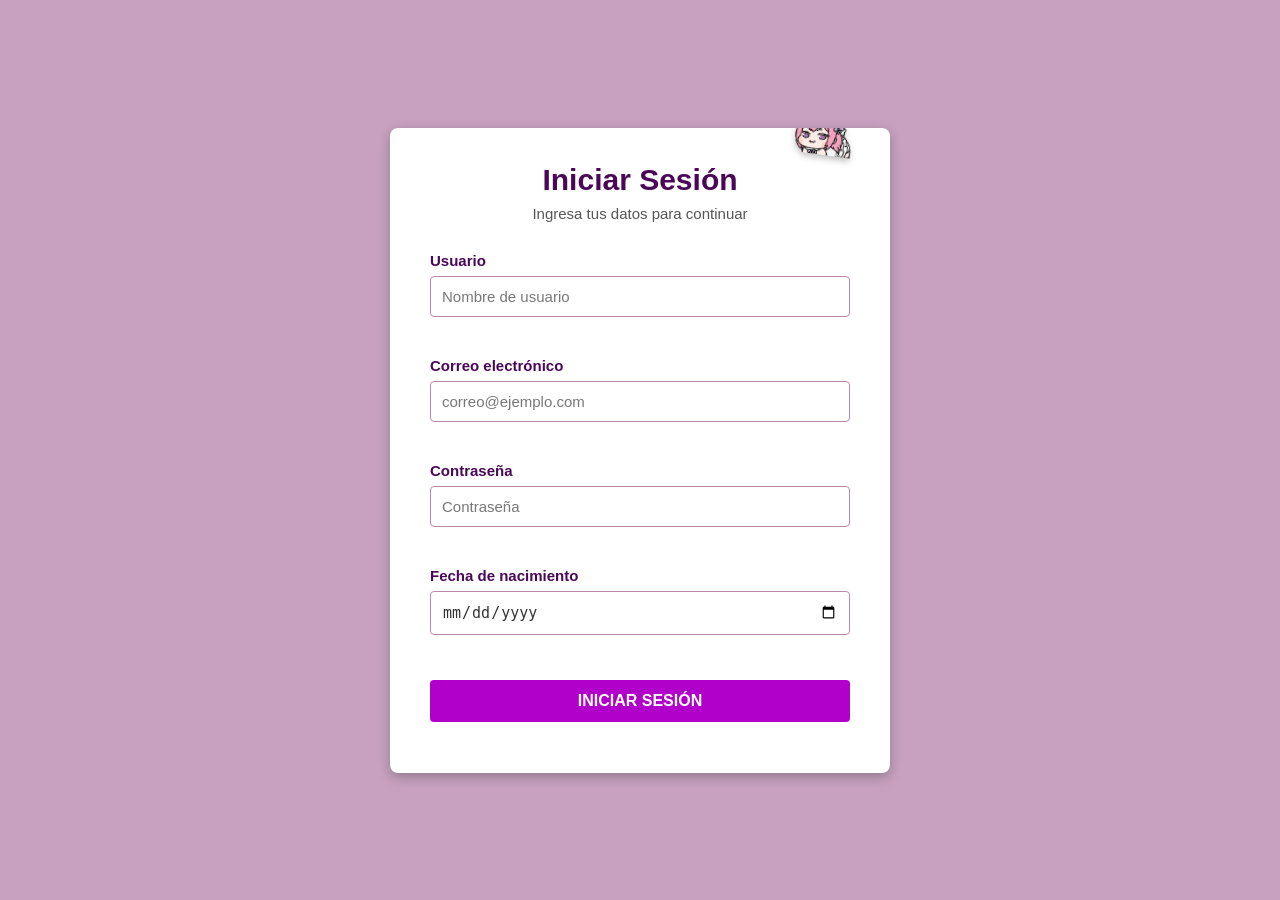
==== index.html @ 2a6d3ccf "Proyecto de utilerias JS y formulario Login" ====
<!DOCTYPE html>
<html lang="es">

<head>

    <meta charset="UTF-8">

    <meta name="viewport" content="width=device-width, initial-scale=1.0">

    <title>Iniciar Sesión</title>

    <link rel="stylesheet" href="css/styles.css">

</head>


<body>


    <div class="login-container">


        <!-- DORO COMO DECORACIÓN -->

        <div class="login-header">

            <img
                src="img/doro.png"
                alt="Doro"
                class="doro-decoration"
            >

            <h1>Iniciar Sesión</h1>

            <p>
                Ingresa tus datos para continuar
            </p>

        </div>


        <!-- FORMULARIO -->

        <form id="loginForm">


            <!-- USUARIO -->

            <div class="input-group">

                <label for="usuario">
                    Usuario
                </label>

                <input
                    type="text"
                    id="usuario"
                    placeholder="Nombre de usuario"
                >

                <small id="errorUsuario"></small>

            </div>


            <!-- CORREO -->

            <div class="input-group">

                <label for="correo">
                    Correo electrónico
                </label>

                <input
                    type="email"
                    id="correo"
                    placeholder="correo@ejemplo.com"
                >

                <small id="errorCorreo"></small>

            </div>


            <!-- CONTRASEÑA -->

            <div class="input-group">

                <label for="password">
                    Contraseña
                </label>

                <input
                    type="password"
                    id="password"
                    placeholder="Contraseña"
                >

                <small id="errorPassword"></small>

            </div>


            <!-- FECHA DE NACIMIENTO -->

            <div class="input-group">

                <label for="fechaNacimiento">
                    Fecha de nacimiento
                </label>

                <input
                    type="date"
                    id="fechaNacimiento"
                >

                <small id="errorFecha"></small>

            </div>


            <!-- BOTÓN -->

            <button
                type="submit"
                class="login-button"
            >
                INICIAR SESIÓN
            </button>


            <p id="mensajeLogin"></p>


        </form>

    </div>


    <!-- =========================
         MODAL DE EDAD
         ========================= -->

    <div id="edadModal" class="modal">


        <div class="modal-content">


            <span class="close">
                &times;
            </span>


            <img
                src="img/doro.png"
                alt="Doro"
                class="doro-modal"
            >


            <h2>
                Datos correctos
            </h2>


            <p id="resultadoEdad"></p>


            <button id="cerrarModal">
                CONTINUAR
            </button>


        </div>

    </div>


    <!-- LIBRERÍA -->

    <script src="js/utileria.js"></script>


    <!-- FUNCIONES DEL LOGIN -->

    <script>

        const formulario =
            document.getElementById("loginForm");


        const modal =
            document.getElementById("edadModal");


        const cerrarModal =
            document.querySelector(".close");


        const botonCerrar =
            document.getElementById("cerrarModal");


        formulario.addEventListener("submit", function(event) {

            event.preventDefault();


            const usuario =
                document.getElementById("usuario").value;


            const correo =
                document.getElementById("correo").value;


            const password =
                document.getElementById("password").value;


            const fechaNacimiento =
                document.getElementById("fechaNacimiento").value;


            // Limpiar mensajes anteriores

            document.getElementById("errorUsuario").textContent = "";

            document.getElementById("errorCorreo").textContent = "";

            document.getElementById("errorPassword").textContent = "";

            document.getElementById("errorFecha").textContent = "";

            document.getElementById("mensajeLogin").textContent = "";


            let formularioValido = true;


            // VALIDAR USUARIO

            if (!validarUsuario(usuario)) {

                document.getElementById("errorUsuario").textContent =
                    "Usuario inválido. Usa de 4 a 20 caracteres, letras, números o _.";

                formularioValido = false;

            }


            // VALIDAR CORREO

            if (!validarCorreo(correo)) {

                document.getElementById("errorCorreo").textContent =
                    "Ingresa un correo electrónico válido.";

                formularioValido = false;

            }


            // VALIDAR CONTRASEÑA

            if (!validarPassword(password)) {

                document.getElementById("errorPassword").textContent =
                    "Mínimo 8 caracteres, mayúscula, minúscula, número y carácter especial.";

                formularioValido = false;

            }


            // VALIDAR FECHA

            if (fechaNacimiento === "") {

                document.getElementById("errorFecha").textContent =
                    "Selecciona tu fecha de nacimiento.";

                formularioValido = false;

            }


            // SI TODO ES CORRECTO

            if (formularioValido) {


                const edad =
                    calcularEdad(fechaNacimiento);


                const mayorDeEdad =
                    esMayorDeEdad(fechaNacimiento);


                document.getElementById("resultadoEdad").textContent =

                    "Tu edad es de " +
                    edad +
                    " años. " +

                    (
                        mayorDeEdad
                            ? "Eres mayor de edad."
                            : "Eres menor de edad."
                    );


                modal.style.display = "flex";

            }

        });


        // CERRAR CON X

        cerrarModal.addEventListener("click", function() {

            modal.style.display = "none";

        });


        // CERRAR CON BOTÓN

        botonCerrar.addEventListener("click", function() {

            modal.style.display = "none";

        });


        // CERRAR HACIENDO CLICK FUERA

        window.addEventListener("click", function(event) {

            if (event.target === modal) {

                modal.style.display = "none";

            }

        });

    </script>


</body>

</html>
---- css/styles.css ----
* {
    box-sizing: border-box;
}

body {
    margin: 0;
    min-height: 100vh;
    font-family: Arial, sans-serif;
    background-color: #c7a1bf;
    color: #4a0757;
    display: flex;
    justify-content: center;
    align-items: center;
    padding: 30px;
}

/* CONTENEDOR DEL LOGIN */
.login-container {
    position: relative;
    width: 100%;
    max-width: 500px;
    background-color: #ffffff;
    padding: 35px 40px;
    border-radius: 8px;
    box-shadow: 0 4px 12px rgba(0, 0, 0, 0.25);
}

/* ENCABEZADO */
.login-header {
    position: relative;
    text-align: center;
    margin-bottom: 30px;
}

.login-header h1 {
    margin: 0;
    color: #4a0757;
    font-size: 30px;
}

.login-header p {
    margin: 8px 0 0 0;
    color: #555555;
    font-size: 15px;
}

/* DORO COMO ADORNO */
.doro-decoration {
    position: absolute;
    width: 90px;
    right: -20px;
    top: -55px;
    object-fit: contain;
    transform: rotate(8deg);
    filter: drop-shadow(0 3px 3px rgba(0, 0, 0, 0.25));
    z-index: 2;
    pointer-events: none;
}

/* REGLA GLOBAL PARA IMÁGENES */
img {
    max-width: 100%;
    height: auto;
    display: block;
}

body {
    margin: 0;
    min-height: 100vh;

    font-family: Arial, sans-serif;

    background-color: #c7a1bf;

    color: #4a0757;

    display: flex;
    justify-content: center;
    align-items: center;

    padding: 30px;
}


/* CONTENEDOR DEL LOGIN */

.login-container {
    position: relative;

    width: 500px;
    max-width: 100%;

    background-color: white;

    padding: 35px 40px;

    border-radius: 8px;

    box-shadow: 0 4px 12px rgba(0, 0, 0, 0.25);

    overflow: hidden; /* Evita que contenido e imágenes sobresalgan del contenedor */
}


/* SECCIÓN DE IMAGEN DE DORO EN EL LOGIN */

.doro-section {
    text-align: center;
    margin-bottom: 20px;
}

.doro-image {
    max-width: 180px; /* Ajusta el tamaño de la imagen según prefieras */
    width: 100%;
    height: auto;
    margin: 0 auto 10px auto;
    object-fit: contain;
}

.doro-section p {
    margin: 0;
    color: #4a0757;
    font-size: 14px;
}
    
/* CAMPOS */
.input-group {
    margin-bottom: 20px;
}

.input-group label {
    display: block;
    margin-bottom: 7px;
    color: #4a0757;
    font-weight: bold;
    font-size: 15px;
}

.input-group input {
    width: 100%;
    padding: 11px;
    border: 1px solid #b889ad;
    border-radius: 4px;
    background-color: #ffffff;
    color: #333333;
    font-size: 15px;
    outline: none;
    transition: border-color 0.2s ease, box-shadow 0.2s ease;
}

.input-group input:focus {
    border-color: #9b00c9;
    box-shadow: 0 0 0 3px rgba(155, 0, 201, 0.25);
}

.input-group input::placeholder {
    color: #777777;
}

/* MENSAJES DE ERROR */
.input-group small {
    display: block;
    margin-top: 5px;
    min-height: 15px;
    color: #e0003c;
    font-size: 12px;
}

/* BOTÓN PRINCIPAL */
.login-button {
    width: 100%;
    margin-top: 5px;
    padding: 12px;
    border: none;
    border-radius: 4px;
    background-color: #b000c9;
    color: #ffffff;
    font-size: 16px;
    font-weight: bold;
    cursor: pointer;
    transition: background-color 0.2s ease, transform 0.1s ease;
}

.login-button:hover {
    background-color: #9400aa;
}

.login-button:active {
    transform: scale(0.99);
}

/* MENSAJE GENERAL */
#mensajeLogin {
    text-align: center;
    color: #4a0757;
    font-weight: bold;
    margin-top: 15px;
}

/* =========================
   MODAL
   ========================= */

.modal {
    display: none;
    position: fixed;
    inset: 0;
    background-color: rgba(0, 0, 0, 0.55);
    justify-content: center;
    align-items: center;
    z-index: 1000;
    padding: 20px;
}

.modal-content {
    position: relative;
    width: 100%;
    max-width: 380px;
    padding: 30px;
    text-align: center;
    background-color: #ffffff;
    border-radius: 8px;
    box-shadow: 0 5px 20px rgba(0, 0, 0, 0.3);
}

.modal-content h2 {
    margin: 5px 0 10px 0;
    color: #4a0757;
}

.modal-content p {
    color: #444444;
    line-height: 1.5;
    margin-bottom: 0;
}

/* DORO PEQUEÑO EN LA MODAL */
.doro-modal {
    width: 80px;
    max-height: 80px;
    object-fit: contain;
    margin-bottom: 5px;
}

.modal-content button {
    margin-top: 15px;
    padding: 10px 25px;
    border: none;
    border-radius: 4px;
    background-color: #b000c9;
    color: #ffffff;
    font-weight: bold;
    cursor: pointer;
    transition: background-color 0.2s ease;
}

.modal-content button:hover {
    background-color: #9400aa;
}

/* BOTÓN CERRAR (X) */
.close {
    position: absolute;
    top: 8px;
    right: 15px;
    font-size: 25px;
    line-height: 1;
    color: #777777;
    cursor: pointer;
    background: none;
    border: none;
    padding: 0;
    transition: color 0.2s ease;
}

.close:hover {
    color: #4a0757;
}

/* =========================
   RESPONSIVE
   ========================= */

@media (max-width: 600px) {
    body {
        padding: 15px;
    }

    .login-container {
        padding: 30px 20px;
    }

    .doro-decoration {
        width: 70px;
        right: -10px;
        top: -40px;
    }
}
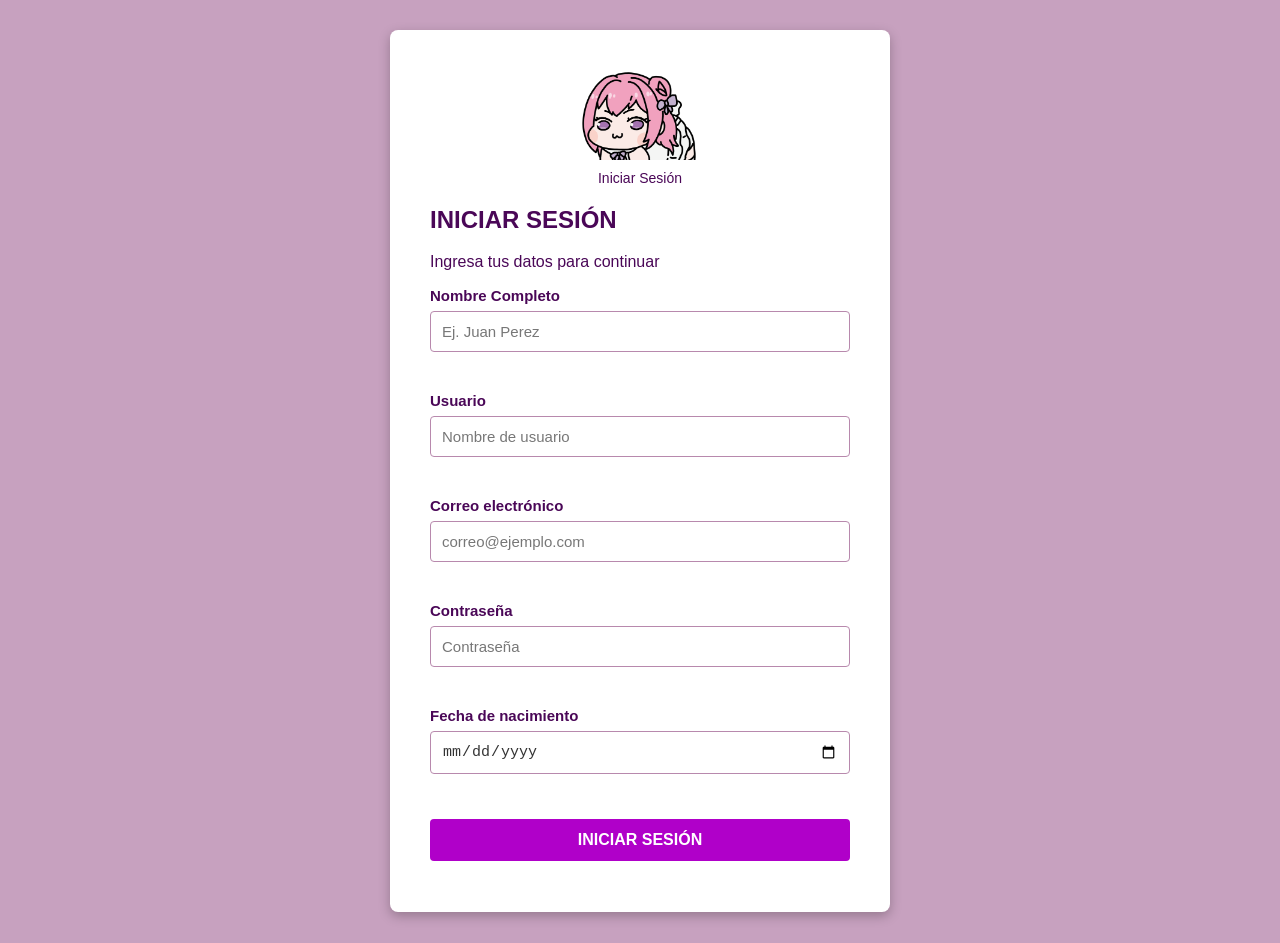
==== commit 22ee37ba: "cambios de todo" ====
--- a/index.html
+++ b/index.html
@@ -2,356 +2,134 @@
 <html lang="es">
 
 <head>
-
     <meta charset="UTF-8">
-
     <meta name="viewport" content="width=device-width, initial-scale=1.0">
-
-    <title>Iniciar Sesión</title>
-
+    <title>Doro Dashboard</title>
     <link rel="stylesheet" href="css/styles.css">
-
 </head>
-
 
 <body>
 
-
     <div class="login-container">
 
-
-        <!-- DORO COMO DECORACIÓN -->
-
-        <div class="login-header">
-
-            <img
-                src="img/doro.png"
-                alt="Doro"
-                class="doro-decoration"
-            >
-
-            <h1>Iniciar Sesión</h1>
-
-            <p>
-                Ingresa tus datos para continuar
-            </p>
-
+        <div class="doro-section">
+            <img src="img/doro-login.png" alt="Doro" class="doro-image">
+            <h2>¡Bienvenido, <span id="nombreUsuario">Commander</span>!</h2>
+            <p id="correoUsuario"></p>
         </div>
 
+        <hr>
 
-        <!-- FORMULARIO -->
+        <div class="login-box">
+            <h3>Panel de Verificación de Seguridad</h3>
 
-        <form id="loginForm">
+            <!-- Verificación de Seguridad Secundaria -->
+            <form id="verificacionForm">
 
+                <div class="input-group">
+                    <label for="pin">PIN de Seguridad (Máximo 4 dígitos)</label>
+                    <input type="number" id="pin" placeholder="Ej. 1234">
+                    <small id="errorPin"></small>
+                </div>
 
-            <!-- USUARIO -->
+                <div class="input-group">
+                    <label for="nivel">Nivel de Acceso Solicitado (Rango 1 a 5)</label>
+                    <input type="number" id="nivel" placeholder="Ej. 3">
+                    <small id="errorNivel"></small>
+                </div>
 
-            <div class="input-group">
+                <button type="submit" class="login-button">VERIFICAR ACCESO</button>
 
-                <label for="usuario">
-                    Usuario
-                </label>
+            </form>
 
-                <input
-                    type="text"
-                    id="usuario"
-                    placeholder="Nombre de usuario"
-                >
-
-                <small id="errorUsuario"></small>
-
-            </div>
-
-
-            <!-- CORREO -->
-
-            <div class="input-group">
-
-                <label for="correo">
-                    Correo electrónico
-                </label>
-
-                <input
-                    type="email"
-                    id="correo"
-                    placeholder="correo@ejemplo.com"
-                >
-
-                <small id="errorCorreo"></small>
-
-            </div>
-
-
-            <!-- CONTRASEÑA -->
-
-            <div class="input-group">
-
-                <label for="password">
-                    Contraseña
-                </label>
-
-                <input
-                    type="password"
-                    id="password"
-                    placeholder="Contraseña"
-                >
-
-                <small id="errorPassword"></small>
-
-            </div>
-
-
-            <!-- FECHA DE NACIMIENTO -->
-
-            <div class="input-group">
-
-                <label for="fechaNacimiento">
-                    Fecha de nacimiento
-                </label>
-
-                <input
-                    type="date"
-                    id="fechaNacimiento"
-                >
-
-                <small id="errorFecha"></small>
-
-            </div>
-
-
-            <!-- BOTÓN -->
-
-            <button
-                type="submit"
-                class="login-button"
-            >
-                INICIAR SESIÓN
-            </button>
-
-
-            <p id="mensajeLogin"></p>
-
-
-        </form>
-
-    </div>
-
-
-    <!-- =========================
-         MODAL DE EDAD
-         ========================= -->
-
-    <div id="edadModal" class="modal">
-
-
-        <div class="modal-content">
-
-
-            <span class="close">
-                &times;
-            </span>
-
-
-            <img
-                src="img/doro.png"
-                alt="Doro"
-                class="doro-modal"
-            >
-
-
-            <h2>
-                Datos correctos
-            </h2>
-
-
-            <p id="resultadoEdad"></p>
-
-
-            <button id="cerrarModal">
-                CONTINUAR
-            </button>
-
-
+            <button id="btnCerrarSesion" style="margin-top: 15px; background-color: #666;" class="login-button">CERRAR SESIÓN</button>
         </div>
 
     </div>
 
-
-    <!-- LIBRERÍA -->
+    <!-- MODAL -->
+    <div id="edadModal" class="modal">
+        <div class="modal-content">
+            <span class="close">&times;</span>
+            <img src="img/doro-login.png" alt="Doro" class="doro-modal">
+            <h2>Resultado de Validación</h2>
+            <p id="resultadoEdad"></p>
+            <p id="resultadoVerificacion"></p>
+            <button id="cerrarModal">CONTINUAR</button>
+        </div>
+    </div>
 
     <script src="js/utileria.js"></script>
 
+    <script>
+        const modal = document.getElementById("edadModal");
+        const cerrarModal = document.querySelector(".close");
+        const botonCerrar = document.getElementById("cerrarModal");
 
-    <!-- FUNCIONES DEL LOGIN -->
+        let datosGuardados = null;
 
-    <script>
+        // Comprobar si hay sesión iniciada desde el login
+        window.addEventListener("DOMContentLoaded", () => {
+            const dataStr = localStorage.getItem("usuarioData");
+            if (!dataStr) {
+                window.location.href = "login.html"; // Redirigir al login si no hay datos
+                return;
+            }
 
-        const formulario =
-            document.getElementById("loginForm");
+            datosGuardados = JSON.parse(dataStr);
+            document.getElementById("nombreUsuario").textContent = datosGuardados.nombre;
+            document.getElementById("correoUsuario").textContent = datosGuardados.correo;
+        });
 
-
-        const modal =
-            document.getElementById("edadModal");
-
-
-        const cerrarModal =
-            document.querySelector(".close");
-
-
-        const botonCerrar =
-            document.getElementById("cerrarModal");
-
-
-        formulario.addEventListener("submit", function(event) {
-
+        document.getElementById("verificacionForm").addEventListener("submit", function(event) {
             event.preventDefault();
 
+            const pin = document.getElementById("pin").value;
+            const nivel = parseInt(document.getElementById("nivel").value, 10);
 
-            const usuario =
-                document.getElementById("usuario").value;
+            document.getElementById("errorPin").textContent = "";
+            document.getElementById("errorNivel").textContent = "";
 
+            let esValido = true;
 
-            const correo =
-                document.getElementById("correo").value;
-
-
-            const password =
-                document.getElementById("password").value;
-
-
-            const fechaNacimiento =
-                document.getElementById("fechaNacimiento").value;
-
-
-            // Limpiar mensajes anteriores
-
-            document.getElementById("errorUsuario").textContent = "";
-
-            document.getElementById("errorCorreo").textContent = "";
-
-            document.getElementById("errorPassword").textContent = "";
-
-            document.getElementById("errorFecha").textContent = "";
-
-            document.getElementById("mensajeLogin").textContent = "";
-
-
-            let formularioValido = true;
-
-
-            // VALIDAR USUARIO
-
-            if (!validarUsuario(usuario)) {
-
-                document.getElementById("errorUsuario").textContent =
-                    "Usuario inválido. Usa de 4 a 20 caracteres, letras, números o _.";
-
-                formularioValido = false;
-
+            // 5. Usar validarLongitud
+            if (!validarLongitud(pin, 4) || pin === "") {
+                document.getElementById("errorPin").textContent = "El PIN no debe exceder los 4 dígitos.";
+                esValido = false;
             }
 
-
-            // VALIDAR CORREO
-
-            if (!validarCorreo(correo)) {
-
-                document.getElementById("errorCorreo").textContent =
-                    "Ingresa un correo electrónico válido.";
-
-                formularioValido = false;
-
+            // 6. Usar validarRango
+            if (isNaN(nivel) || !validarRango(nivel, 1, 5)) {
+                document.getElementById("errorNivel").textContent = "El nivel debe estar entre 1 y 5.";
+                esValido = false;
             }
 
+            if (esValido) {
+                // 7. Usar calcularEdad
+                const edad = calcularEdad(datosGuardados.fechaNacimiento);
 
-            // VALIDAR CONTRASEÑA
+                // 8. Usar esMayorDeEdad
+                const mayor = esMayorDeEdad(datosGuardados.fechaNacimiento);
 
-            if (!validarPassword(password)) {
-
-                document.getElementById("errorPassword").textContent =
-                    "Mínimo 8 caracteres, mayúscula, minúscula, número y carácter especial.";
-
-                formularioValido = false;
-
-            }
-
-
-            // VALIDAR FECHA
-
-            if (fechaNacimiento === "") {
-
-                document.getElementById("errorFecha").textContent =
-                    "Selecciona tu fecha de nacimiento.";
-
-                formularioValido = false;
-
-            }
-
-
-            // SI TODO ES CORRECTO
-
-            if (formularioValido) {
-
-
-                const edad =
-                    calcularEdad(fechaNacimiento);
-
-
-                const mayorDeEdad =
-                    esMayorDeEdad(fechaNacimiento);
-
-
-                document.getElementById("resultadoEdad").textContent =
-
-                    "Tu edad es de " +
-                    edad +
-                    " años. " +
-
-                    (
-                        mayorDeEdad
-                            ? "Eres mayor de edad."
-                            : "Eres menor de edad."
-                    );
-
+                document.getElementById("resultadoEdad").textContent = 
+                    `Edad actual: ${edad} años. Status: ${mayor ? "Mayor de Edad" : "Menor de Edad"}.`;
+                
+                document.getElementById("resultadoVerificacion").textContent = 
+                    `PIN y Nivel (${nivel}) validados correctamente.`;
 
                 modal.style.display = "flex";
-
             }
-
         });
 
-
-        // CERRAR CON X
-
-        cerrarModal.addEventListener("click", function() {
-
-            modal.style.display = "none";
-
+        document.getElementById("btnCerrarSesion").addEventListener("click", () => {
+            localStorage.removeItem("usuarioData");
+            window.location.href = "login.html";
         });
 
-
-        // CERRAR CON BOTÓN
-
-        botonCerrar.addEventListener("click", function() {
-
-            modal.style.display = "none";
-
-        });
-
-
-        // CERRAR HACIENDO CLICK FUERA
-
-        window.addEventListener("click", function(event) {
-
-            if (event.target === modal) {
-
-                modal.style.display = "none";
-
-            }
-
-        });
-
+        cerrarModal.addEventListener("click", () => modal.style.display = "none");
+        botonCerrar.addEventListener("click", () => modal.style.display = "none");
+        window.addEventListener("click", (e) => { if (e.target === modal) modal.style.display = "none"; });
     </script>
-
 
 </body>
 
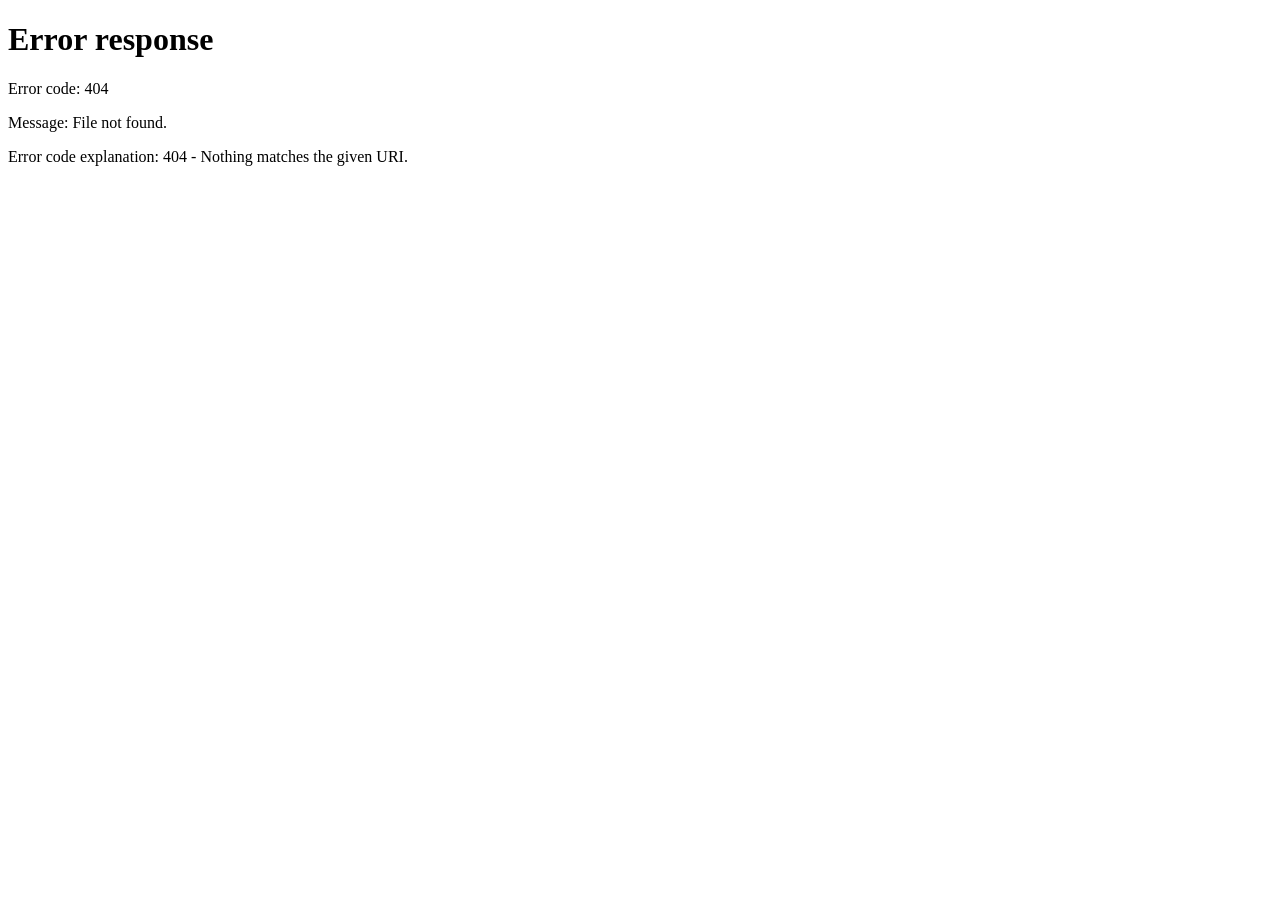
==== commit f45cf5fd: "modificaciones finalesV5" ====
--- a/index.html
+++ b/index.html
@@ -68,7 +68,7 @@
 
         let datosGuardados = null;
 
-        // Comprobar si hay sesión iniciada desde el login
+        // Comprobar si hay sesión iniciada desde login.html
         window.addEventListener("DOMContentLoaded", () => {
             const dataStr = localStorage.getItem("usuarioData");
             if (!dataStr) {
@@ -123,7 +123,7 @@
 
         document.getElementById("btnCerrarSesion").addEventListener("click", () => {
             localStorage.removeItem("usuarioData");
-            window.location.href = "login.html";
+            window.location.href = "login.html"; // Redirige a login.html
         });
 
         cerrarModal.addEventListener("click", () => modal.style.display = "none");
